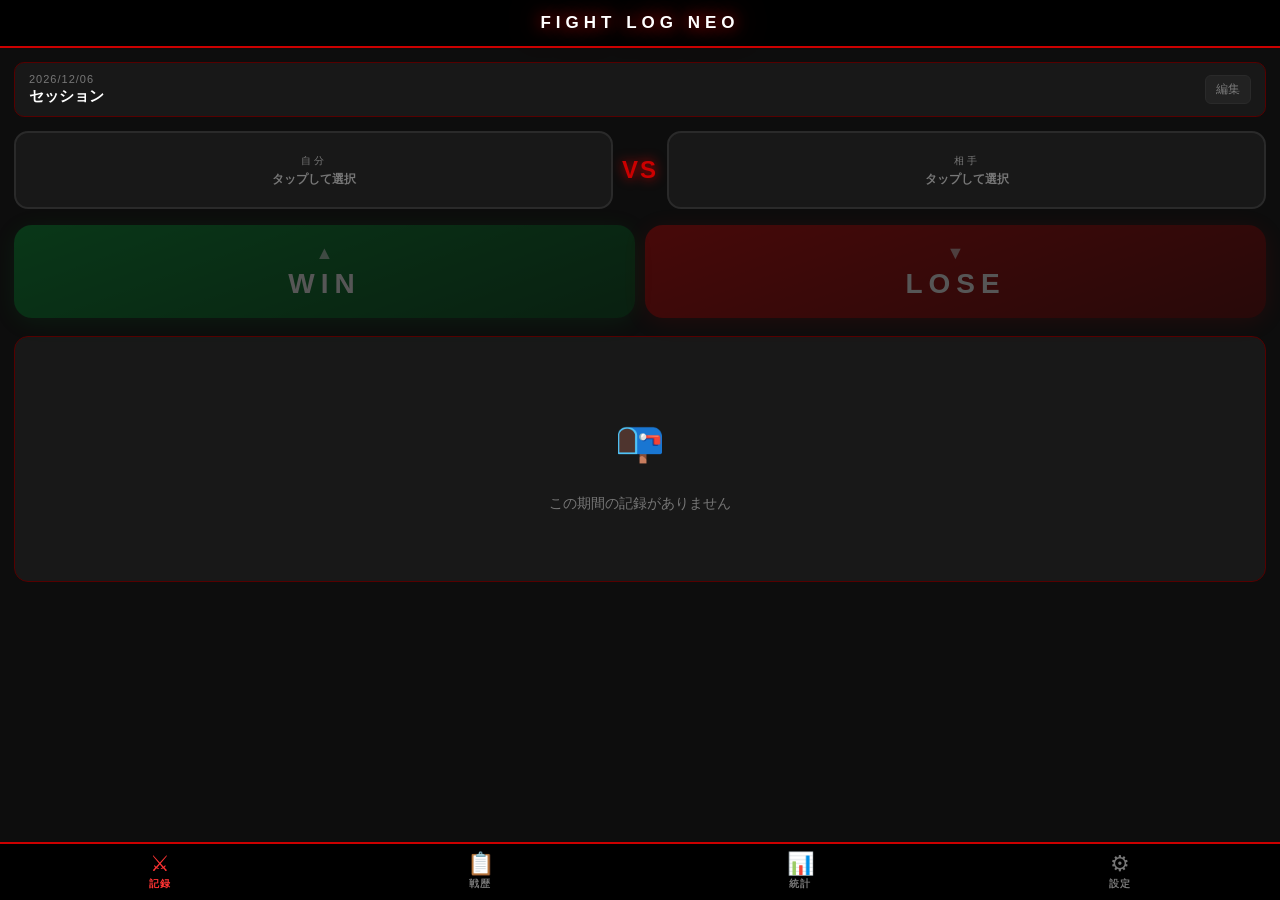
==== index.html @ 9a9ee001 "Add files via upload" ====
<!DOCTYPE html>
<html lang="ja">
<head>
  <meta charset="UTF-8">
  <meta name="viewport" content="width=device-width, initial-scale=1.0, maximum-scale=1.0, user-scalable=no">
  <meta name="apple-mobile-web-app-capable" content="yes">
  <meta name="apple-mobile-web-app-status-bar-style" content="black-translucent">
  <meta name="apple-mobile-web-app-title" content="FightLogNeo">
  <meta name="theme-color" content="#0d0d0d">
  <title>FightLogNeo</title>
  <link rel="manifest" href="manifest.json">
  <link rel="apple-touch-icon" href="icon.svg">
  <link rel="stylesheet" href="style.css">
</head>
<body>

  <header id="app-header">
    <div class="header-left" id="header-left"></div>
    <h1 class="app-title">FIGHT LOG NEO</h1>
    <div class="header-right" id="header-right"></div>
  </header>

  <main id="app-main">

    <!-- ===== VIEW: RECORD ===== -->
    <div id="view-record" class="view active">
      <div class="session-bar" id="session-bar">
        <div class="session-bar-info">
          <span class="session-bar-date" id="session-date"></span>
          <span class="session-bar-title" id="session-title-display"></span>
        </div>
        <button class="session-edit-btn" id="session-edit-btn">編集</button>
      </div>

      <div class="char-selection">
        <div class="char-slot" id="my-char-slot" onclick="openCharPicker('my')">
          <div class="char-label">自分</div>
          <div class="char-name" id="my-char-name">タップして選択</div>
        </div>
        <div class="vs-divider">VS</div>
        <div class="char-slot" id="opp-char-slot" onclick="openCharPicker('opp')">
          <div class="char-label">相手</div>
          <div class="char-name" id="opp-char-name">タップして選択</div>
        </div>
      </div>

      <div class="battle-buttons">
        <button class="btn-win" id="btn-win" onclick="recordMatch('win')" disabled>
          <span class="btn-icon">▲</span>
          <span class="btn-text">WIN</span>
        </button>
        <button class="btn-lose" id="btn-lose" onclick="recordMatch('lose')" disabled>
          <span class="btn-icon">▼</span>
          <span class="btn-text">LOSE</span>
        </button>
      </div>

      <div id="today-stats" class="stats-card"></div>
      <div id="recent-matches"></div>
    </div>

    <!-- ===== VIEW: HISTORY ===== -->
    <div id="view-history" class="view">
      <div id="history-list"></div>
    </div>

    <!-- ===== VIEW: STATS ===== -->
    <div id="view-stats" class="view">
      <div class="period-tabs">
        <button class="period-tab active" data-period="today"  onclick="selectPeriod('today')">今日</button>
        <button class="period-tab"        data-period="week"   onclick="selectPeriod('week')">週間</button>
        <button class="period-tab"        data-period="month"  onclick="selectPeriod('month')">月間</button>
        <button class="period-tab"        data-period="all"    onclick="selectPeriod('all')">全期間</button>
        <button class="period-tab"        data-period="custom" onclick="selectPeriod('custom')">選択</button>
      </div>
      <div id="custom-session-picker" class="custom-picker hidden"></div>
      <div id="stats-content"></div>
    </div>

    <!-- ===== VIEW: SETTINGS ===== -->
    <div id="view-settings" class="view">
      <div class="settings-section">
        <div class="settings-section-title">キャラクター管理</div>
        <button class="btn-add-char" onclick="showAddCharModal()">＋ キャラクターを追加</button>
        <div id="char-list"></div>
      </div>
      <div class="settings-section">
        <div class="settings-section-title">データ管理</div>
        <button class="btn-outline-danger" onclick="showConfirmDialog('全データを削除しますか？\nこの操作は取り消せません。', '削除する', deleteAllData)">全データを削除</button>
      </div>
    </div>

  </main>

  <nav id="bottom-nav">
    <button class="nav-item active" data-view="record"   onclick="switchView('record')">
      <span class="nav-icon">⚔</span><span class="nav-label">記録</span>
    </button>
    <button class="nav-item" data-view="history"  onclick="switchView('history')">
      <span class="nav-icon">📋</span><span class="nav-label">戦歴</span>
    </button>
    <button class="nav-item" data-view="stats"    onclick="switchView('stats')">
      <span class="nav-icon">📊</span><span class="nav-label">統計</span>
    </button>
    <button class="nav-item" data-view="settings" onclick="switchView('settings')">
      <span class="nav-icon">⚙</span><span class="nav-label">設定</span>
    </button>
  </nav>

  <!-- Result flash overlay -->
  <div id="result-flash" class="result-flash"></div>

  <!-- ===== MODAL: CHARACTER PICKER ===== -->
  <div id="modal-char-picker" class="modal-overlay" onclick="closeModal('char-picker')">
    <div class="modal-sheet" onclick="event.stopPropagation()">
      <div class="modal-header">
        <h3 id="char-picker-title">キャラクター選択</h3>
        <button class="modal-close" onclick="closeModal('char-picker')">✕</button>
      </div>
      <div id="char-picker-grid" class="char-picker-grid"></div>
    </div>
  </div>

  <!-- ===== MODAL: SESSION DETAIL ===== -->
  <div id="modal-session-detail" class="modal-overlay" onclick="closeModal('session-detail')">
    <div class="modal-sheet modal-full" onclick="event.stopPropagation()">
      <div class="modal-header">
        <h3>セッション詳細</h3>
        <button class="modal-close" onclick="closeModal('session-detail')">✕</button>
      </div>
      <div id="session-detail-content"></div>
    </div>
  </div>

  <!-- ===== MODAL: RECORD EDIT ===== -->
  <div id="modal-record-edit" class="modal-overlay" onclick="closeModal('record-edit')">
    <div class="modal-sheet modal-small" onclick="event.stopPropagation()">
      <div class="modal-header">
        <h3>セッション編集</h3>
        <button class="modal-close" onclick="closeModal('record-edit')">✕</button>
      </div>
      <div class="modal-body">
        <label class="input-label">タイトル</label>
        <input type="text" id="record-edit-title" class="input-text" maxlength="30" placeholder="例: ランクマッチ">
        <label class="input-label">メモ</label>
        <textarea id="record-edit-memo" class="input-textarea" rows="3" placeholder="今日の気づきなど..."></textarea>
        <button class="btn-primary" onclick="saveRecordEdit()">保存</button>
      </div>
    </div>
  </div>

  <!-- ===== MODAL: ADD CHARACTER ===== -->
  <div id="modal-add-char" class="modal-overlay" onclick="closeModal('add-char')">
    <div class="modal-sheet modal-tiny" onclick="event.stopPropagation()">
      <div class="modal-header">
        <h3>キャラクターを追加</h3>
        <button class="modal-close" onclick="closeModal('add-char')">✕</button>
      </div>
      <div class="modal-body">
        <label class="input-label">キャラクター名</label>
        <input type="text" id="new-char-input" class="input-text" maxlength="20" placeholder="名前を入力">
        <button class="btn-primary" onclick="addCustomChar()">追加</button>
      </div>
    </div>
  </div>

  <!-- ===== MODAL: CONFIRM ===== -->
  <div id="modal-confirm" class="modal-overlay">
    <div class="modal-sheet modal-tiny" onclick="event.stopPropagation()">
      <div class="modal-body">
        <p id="confirm-message" class="confirm-message"></p>
        <div class="confirm-buttons">
          <button class="btn-secondary" onclick="resolveConfirm(false)">キャンセル</button>
          <button class="btn-danger-confirm" id="confirm-ok-btn" onclick="resolveConfirm(true)">削除する</button>
        </div>
      </div>
    </div>
  </div>

  <!-- Toast -->
  <div id="toast" class="toast"></div>

  <script src="app.js"></script>
</body>
</html>
---- style.css ----
/* ================================================
   FIGHT LOG NEO — STYLE
   ================================================ */

*, *::before, *::after { box-sizing: border-box; margin: 0; padding: 0; }

:root {
  --bg:          #0d0d0d;
  --bg-card:     #181818;
  --bg-card2:    #222222;
  --red:         #cc0000;
  --red-bright:  #ff3333;
  --red-dark:    #880000;
  --red-border:  #550000;
  --green:       #00aa44;
  --green-bright:#00ee66;
  --yellow:      #ddaa00;
  --text:        #ffffff;
  --text-muted:  #777777;
  --text-dim:    #444444;
  --border:      #2a2a2a;
  --nav-h:       58px;
  --header-h:    48px;
  --safe-b:      env(safe-area-inset-bottom, 0px);
  --safe-t:      env(safe-area-inset-top, 0px);
}

html { height: 100%; background: var(--bg); }

body {
  height: 100%;
  overflow: hidden;
  background: var(--bg);
  color: var(--text);
  font-family: -apple-system, 'Helvetica Neue', Arial, sans-serif;
  -webkit-tap-highlight-color: transparent;
  -webkit-user-select: none;
  user-select: none;
  overscroll-behavior: none;
}

/* ==============================
   HEADER
   ============================== */
#app-header {
  position: fixed;
  top: 0; left: 0; right: 0;
  height: calc(var(--header-h) + var(--safe-t));
  padding-top: var(--safe-t);
  background: #000;
  border-bottom: 2px solid var(--red);
  display: flex;
  align-items: center;
  justify-content: space-between;
  padding-left: 16px;
  padding-right: 16px;
  z-index: 100;
}

.app-title {
  font-size: 17px;
  font-weight: 900;
  letter-spacing: 5px;
  color: var(--text);
  text-shadow: 0 0 16px var(--red), 0 0 32px var(--red-dark);
  position: absolute;
  left: 50%;
  transform: translateX(-50%);
}

.header-left, .header-right { width: 60px; }
.header-right { text-align: right; }

/* ==============================
   MAIN SCROLL AREA
   ============================== */
#app-main {
  position: fixed;
  top: calc(var(--header-h) + var(--safe-t));
  left: 0; right: 0;
  bottom: calc(var(--nav-h) + var(--safe-b));
  overflow-y: auto;
  -webkit-overflow-scrolling: touch;
}

/* ==============================
   VIEWS
   ============================== */
.view { display: none; padding: 14px 14px 32px; min-height: 100%; }
.view.active { display: block; }

/* ==============================
   BOTTOM NAV
   ============================== */
#bottom-nav {
  position: fixed;
  bottom: 0; left: 0; right: 0;
  height: calc(var(--nav-h) + var(--safe-b));
  padding-bottom: var(--safe-b);
  background: #000;
  border-top: 2px solid var(--red);
  display: flex;
  z-index: 100;
}

.nav-item {
  flex: 1;
  background: none;
  border: none;
  color: var(--text-muted);
  display: flex;
  flex-direction: column;
  align-items: center;
  justify-content: center;
  gap: 2px;
  cursor: pointer;
  transition: color 0.2s;
  padding: 6px 0;
}
.nav-item.active { color: var(--red-bright); }
.nav-icon { font-size: 22px; line-height: 1; }
.nav-label { font-size: 10px; font-weight: 700; letter-spacing: 1px; }

/* ==============================
   RECORD VIEW
   ============================== */
.session-bar {
  display: flex;
  justify-content: space-between;
  align-items: center;
  background: var(--bg-card);
  border: 1px solid var(--red-border);
  border-radius: 10px;
  padding: 10px 14px;
  margin-bottom: 14px;
}
.session-bar-info { display: flex; flex-direction: column; gap: 2px; }
.session-bar-date { font-size: 11px; color: var(--text-muted); letter-spacing: 1px; }
.session-bar-title { font-size: 15px; font-weight: 700; color: var(--text); }
.session-edit-btn {
  background: var(--bg-card2);
  border: 1px solid var(--border);
  border-radius: 6px;
  color: var(--text-muted);
  font-size: 12px;
  padding: 5px 10px;
  cursor: pointer;
}
.session-edit-btn:active { background: var(--red-border); color: var(--text); }

/* Character selection */
.char-selection {
  display: flex;
  align-items: center;
  gap: 8px;
  margin-bottom: 16px;
}

.char-slot {
  flex: 1;
  background: var(--bg-card);
  border: 2px solid var(--border);
  border-radius: 14px;
  padding: 14px 10px;
  text-align: center;
  cursor: pointer;
  min-height: 78px;
  display: flex;
  flex-direction: column;
  align-items: center;
  justify-content: center;
  gap: 4px;
  transition: border-color 0.15s;
  -webkit-tap-highlight-color: transparent;
}
.char-slot:active { background: #222; }
.char-slot.selected { border-color: var(--red); }

.char-label {
  font-size: 10px;
  color: var(--text-muted);
  letter-spacing: 3px;
  text-transform: uppercase;
}
.char-name {
  font-size: 15px;
  font-weight: 700;
  color: var(--text);
  line-height: 1.2;
}
.char-slot:not(.selected) .char-name { color: var(--text-muted); font-size: 12px; }

.vs-divider {
  font-size: 24px;
  font-weight: 900;
  color: var(--red);
  text-shadow: 0 0 12px var(--red);
  letter-spacing: 2px;
  min-width: 38px;
  text-align: center;
  flex-shrink: 0;
}

/* Battle buttons */
.battle-buttons {
  display: flex;
  gap: 10px;
  margin-bottom: 18px;
}

.btn-win, .btn-lose {
  flex: 1;
  border: none;
  border-radius: 18px;
  padding: 18px 10px;
  cursor: pointer;
  display: flex;
  flex-direction: column;
  align-items: center;
  gap: 4px;
  -webkit-tap-highlight-color: transparent;
  transition: transform 0.08s, opacity 0.2s;
}
.btn-win {
  background: linear-gradient(160deg, #009933, #004d1a);
  box-shadow: 0 4px 24px rgba(0, 153, 51, 0.35);
}
.btn-lose {
  background: linear-gradient(160deg, #cc0000, #660000);
  box-shadow: 0 4px 24px rgba(204, 0, 0, 0.35);
}
.btn-win:not(:disabled):active  { transform: scale(0.95); }
.btn-lose:not(:disabled):active { transform: scale(0.95); }
.btn-win:disabled, .btn-lose:disabled { opacity: 0.3; cursor: not-allowed; }

.btn-icon { font-size: 18px; color: rgba(255,255,255,0.7); }
.btn-text { font-size: 28px; font-weight: 900; letter-spacing: 6px; color: #fff; }

/* Stats card (shared) */
.stats-card {
  background: var(--bg-card);
  border: 1px solid var(--red-border);
  border-radius: 14px;
  padding: 16px;
  margin-bottom: 14px;
}

.stats-card-title {
  font-size: 10px;
  letter-spacing: 4px;
  color: var(--text-muted);
  text-transform: uppercase;
  margin-bottom: 14px;
}

.stats-headline {
  display: flex;
  align-items: center;
  gap: 14px;
  margin-bottom: 12px;
}
.win-rate-big {
  font-size: 40px;
  font-weight: 900;
  line-height: 1;
}
.wl-record { font-size: 18px; color: var(--text); margin-bottom: 2px; }
.total-label { font-size: 12px; color: var(--text-muted); }

/* Matchup table */
.matchup-section-title {
  font-size: 10px;
  letter-spacing: 3px;
  color: var(--text-muted);
  text-transform: uppercase;
  margin-top: 14px;
  margin-bottom: 6px;
  border-top: 1px solid var(--border);
  padding-top: 10px;
}

.char-group { margin-bottom: 10px; }

.char-group-header {
  display: flex;
  justify-content: space-between;
  align-items: center;
  background: var(--bg-card2);
  border-radius: 8px;
  padding: 8px 10px;
  margin-bottom: 4px;
}
.char-group-name { font-size: 14px; font-weight: 700; }
.char-group-stat { font-size: 12px; color: var(--text-muted); }
.char-group-rate { font-size: 16px; font-weight: 700; min-width: 46px; text-align: right; }

.matchup-row {
  display: flex;
  align-items: center;
  justify-content: space-between;
  padding: 7px 10px 7px 18px;
  border-bottom: 1px solid var(--border);
}
.matchup-row:last-child { border-bottom: none; }
.matchup-vs { font-size: 12px; color: var(--text-muted); margin-right: 4px; }
.matchup-opp { font-size: 13px; font-weight: 600; }
.matchup-record { font-size: 11px; color: var(--text-muted); min-width: 60px; text-align: center; }
.matchup-rate { font-size: 13px; font-weight: 700; min-width: 42px; text-align: right; }

/* Recent matches */
.section-label {
  font-size: 10px;
  letter-spacing: 3px;
  color: var(--text-muted);
  text-transform: uppercase;
  margin-bottom: 8px;
}

.match-item {
  display: flex;
  align-items: center;
  background: var(--bg-card);
  border-radius: 8px;
  border-left: 3px solid transparent;
  padding: 10px 12px;
  margin-bottom: 6px;
}
.match-item.win  { border-left-color: var(--green); }
.match-item.lose { border-left-color: var(--red); }
.match-chars { flex: 1; font-size: 14px; font-weight: 600; }
.match-result { font-size: 12px; font-weight: 900; letter-spacing: 2px; margin-right: 12px; }
.match-result.win  { color: var(--green-bright); }
.match-result.lose { color: var(--red-bright); }
.match-delete {
  background: none;
  border: none;
  color: var(--text-dim);
  font-size: 16px;
  cursor: pointer;
  padding: 4px;
  line-height: 1;
}
.match-delete:active { color: var(--red); }

/* ==============================
   HISTORY VIEW
   ============================== */
.session-card {
  background: var(--bg-card);
  border: 1px solid var(--border);
  border-radius: 14px;
  margin-bottom: 10px;
  cursor: pointer;
  overflow: hidden;
  transition: border-color 0.15s;
}
.session-card:active { border-color: var(--red); }

.session-card-body {
  display: flex;
  align-items: center;
  justify-content: space-between;
  padding: 14px 16px;
}
.session-card-meta { flex: 1; }
.session-card-date { font-size: 11px; color: var(--text-muted); margin-bottom: 2px; }
.session-card-title { font-size: 16px; font-weight: 700; }
.session-card-memo { font-size: 12px; color: var(--text-muted); margin-top: 4px; }

.session-card-stats { text-align: right; flex-shrink: 0; padding-left: 12px; }
.session-rate { font-size: 22px; font-weight: 900; line-height: 1; }
.session-wl { font-size: 12px; color: var(--text-muted); margin-top: 2px; }

/* ==============================
   STATS VIEW
   ============================== */
.period-tabs {
  display: flex;
  background: var(--bg-card);
  border-radius: 12px;
  padding: 4px;
  margin-bottom: 14px;
  gap: 2px;
}
.period-tab {
  flex: 1;
  background: none;
  border: none;
  color: var(--text-muted);
  padding: 8px 4px;
  border-radius: 9px;
  font-size: 12px;
  font-weight: 700;
  cursor: pointer;
  transition: background 0.15s, color 0.15s;
  letter-spacing: 0.5px;
}
.period-tab.active { background: var(--red); color: #fff; }

.custom-picker {
  background: var(--bg-card);
  border: 1px solid var(--red-border);
  border-radius: 12px;
  padding: 12px;
  margin-bottom: 14px;
}
.custom-picker.hidden { display: none; }
.custom-picker-title { font-size: 11px; color: var(--text-muted); letter-spacing: 2px; text-transform: uppercase; margin-bottom: 10px; }
.custom-picker-list { display: flex; flex-direction: column; gap: 6px; max-height: 180px; overflow-y: auto; }
.custom-picker-item {
  display: flex;
  align-items: center;
  gap: 10px;
  padding: 8px 10px;
  background: var(--bg-card2);
  border-radius: 8px;
  cursor: pointer;
}
.custom-picker-item input[type="checkbox"] { accent-color: var(--red); width: 16px; height: 16px; }
.custom-picker-label { flex: 1; font-size: 13px; }
.custom-picker-stat { font-size: 11px; color: var(--text-muted); }

/* ==============================
   SETTINGS VIEW
   ============================== */
.settings-section {
  background: var(--bg-card);
  border-radius: 14px;
  padding: 16px;
  margin-bottom: 14px;
}
.settings-section-title {
  font-size: 11px;
  letter-spacing: 3px;
  color: var(--text-muted);
  text-transform: uppercase;
  margin-bottom: 12px;
}
.btn-add-char {
  width: 100%;
  background: none;
  border: 1px dashed var(--border);
  border-radius: 10px;
  color: var(--text-muted);
  padding: 12px;
  font-size: 14px;
  cursor: pointer;
  margin-bottom: 10px;
  transition: border-color 0.15s, color 0.15s;
}
.btn-add-char:active { border-color: var(--red); color: var(--text); }

.char-list-item {
  display: flex;
  align-items: center;
  padding: 10px 0;
  border-top: 1px solid var(--border);
}
.char-list-name { flex: 1; font-size: 15px; }
.char-preset-badge {
  font-size: 10px;
  color: var(--text-dim);
  background: var(--bg-card2);
  border: 1px solid var(--border);
  padding: 2px 7px;
  border-radius: 4px;
}
.char-delete-btn {
  background: none;
  border: none;
  color: var(--red);
  font-size: 14px;
  cursor: pointer;
  padding: 4px 8px;
}

.btn-outline-danger {
  width: 100%;
  background: none;
  border: 1px solid var(--red-dark);
  border-radius: 10px;
  color: var(--red);
  padding: 12px;
  font-size: 14px;
  cursor: pointer;
}
.btn-outline-danger:active { background: var(--red-border); }

/* ==============================
   MODALS
   ============================== */
.modal-overlay {
  display: none;
  position: fixed;
  inset: 0;
  background: rgba(0,0,0,0.82);
  z-index: 200;
  align-items: flex-end;
  justify-content: center;
}
.modal-overlay.active { display: flex; }

.modal-sheet {
  background: #141414;
  border: 1px solid var(--red-border);
  border-radius: 22px 22px 0 0;
  width: 100%;
  max-height: 80vh;
  overflow-y: auto;
  -webkit-overflow-scrolling: touch;
  padding-bottom: env(safe-area-inset-bottom, 12px);
}
.modal-sheet.modal-full  { max-height: 92vh; }
.modal-sheet.modal-small { max-height: 60vh; }
.modal-sheet.modal-tiny  { max-height: 45vh; }

.modal-header {
  display: flex;
  justify-content: space-between;
  align-items: center;
  padding: 16px 18px 12px;
  border-bottom: 1px solid var(--border);
  position: sticky;
  top: 0;
  background: #141414;
  z-index: 1;
}
.modal-header h3 { font-size: 16px; font-weight: 700; }
.modal-close {
  background: none;
  border: none;
  color: var(--text-muted);
  font-size: 20px;
  cursor: pointer;
  padding: 4px 8px;
  line-height: 1;
}

.modal-body {
  padding: 16px 18px;
  display: flex;
  flex-direction: column;
  gap: 10px;
}

/* Character picker grid */
.char-picker-grid {
  display: grid;
  grid-template-columns: repeat(3, 1fr);
  gap: 8px;
  padding: 14px;
}
.char-picker-btn {
  background: var(--bg-card);
  border: 1px solid var(--border);
  border-radius: 10px;
  color: var(--text);
  padding: 12px 6px;
  font-size: 13px;
  font-weight: 600;
  cursor: pointer;
  text-align: center;
  transition: background 0.1s;
  line-height: 1.3;
}
.char-picker-btn:active { background: var(--red-dark); border-color: var(--red); }
.char-picker-btn.selected { background: var(--red); border-color: var(--red-bright); }

/* Session detail */
.session-detail-edit {
  padding: 14px 18px;
  display: flex;
  flex-direction: column;
  gap: 10px;
  border-bottom: 1px solid var(--border);
}

.session-detail-body { padding: 14px 18px; }

.input-label {
  font-size: 10px;
  letter-spacing: 2px;
  color: var(--text-muted);
  text-transform: uppercase;
  display: block;
  margin-bottom: 5px;
}
.input-text {
  width: 100%;
  background: var(--bg-card);
  border: 1px solid var(--border);
  border-radius: 8px;
  color: var(--text);
  padding: 11px 13px;
  font-size: 16px;
}
.input-text:focus { outline: none; border-color: var(--red); }
.input-textarea {
  width: 100%;
  background: var(--bg-card);
  border: 1px solid var(--border);
  border-radius: 8px;
  color: var(--text);
  padding: 11px 13px;
  font-size: 15px;
  resize: none;
  font-family: inherit;
}
.input-textarea:focus { outline: none; border-color: var(--red); }

.btn-primary {
  width: 100%;
  background: var(--red);
  border: none;
  border-radius: 10px;
  color: #fff;
  padding: 13px;
  font-size: 15px;
  font-weight: 700;
  cursor: pointer;
  letter-spacing: 1px;
}
.btn-primary:active { background: var(--red-dark); }

.btn-secondary {
  flex: 1;
  background: var(--bg-card2);
  border: 1px solid var(--border);
  border-radius: 10px;
  color: var(--text-muted);
  padding: 13px;
  font-size: 15px;
  font-weight: 700;
  cursor: pointer;
}

.confirm-message {
  font-size: 15px;
  line-height: 1.6;
  color: var(--text);
  text-align: center;
  padding: 6px 0 12px;
  white-space: pre-line;
}
.confirm-buttons { display: flex; gap: 10px; }
.btn-danger-confirm {
  flex: 1;
  background: var(--red);
  border: none;
  border-radius: 10px;
  color: #fff;
  padding: 13px;
  font-size: 15px;
  font-weight: 700;
  cursor: pointer;
}

.delete-session-btn {
  width: 100%;
  background: none;
  border: 1px solid var(--red-dark);
  border-radius: 10px;
  color: var(--red);
  padding: 12px;
  font-size: 14px;
  cursor: pointer;
  margin-top: 16px;
}

/* ==============================
   EMPTY STATE
   ============================== */
.empty-state {
  text-align: center;
  color: var(--text-muted);
  padding: 48px 20px;
  font-size: 14px;
  line-height: 2;
}
.empty-state-icon { font-size: 40px; display: block; margin-bottom: 8px; }

/* ==============================
   RESULT FLASH
   ============================== */
.result-flash {
  position: fixed;
  inset: 0;
  pointer-events: none;
  z-index: 400;
  opacity: 0;
  transition: opacity 0.08s;
}
.result-flash.win-flash  { background: rgba(0, 220, 80, 0.12); }
.result-flash.lose-flash { background: rgba(220, 0, 0, 0.14); }
.result-flash.active { opacity: 1; }

/* ==============================
   TOAST
   ============================== */
.toast {
  position: fixed;
  bottom: calc(var(--nav-h) + var(--safe-b) + 14px);
  left: 50%;
  transform: translateX(-50%) translateY(12px);
  background: rgba(28, 28, 28, 0.96);
  border: 1px solid var(--red-border);
  border-radius: 100px;
  color: var(--text);
  padding: 9px 22px;
  font-size: 13px;
  font-weight: 700;
  white-space: nowrap;
  opacity: 0;
  transition: opacity 0.25s, transform 0.25s;
  z-index: 500;
  pointer-events: none;
}
.toast.show { opacity: 1; transform: translateX(-50%) translateY(0); }

/* ==============================
   UTILITIES
   ============================== */
.rate-good   { color: var(--green-bright); }
.rate-mid    { color: var(--yellow); }
.rate-bad    { color: var(--red-bright); }
.rate-none   { color: var(--text-muted); }

.divider { border: none; border-top: 1px solid var(--border); margin: 12px 0; }
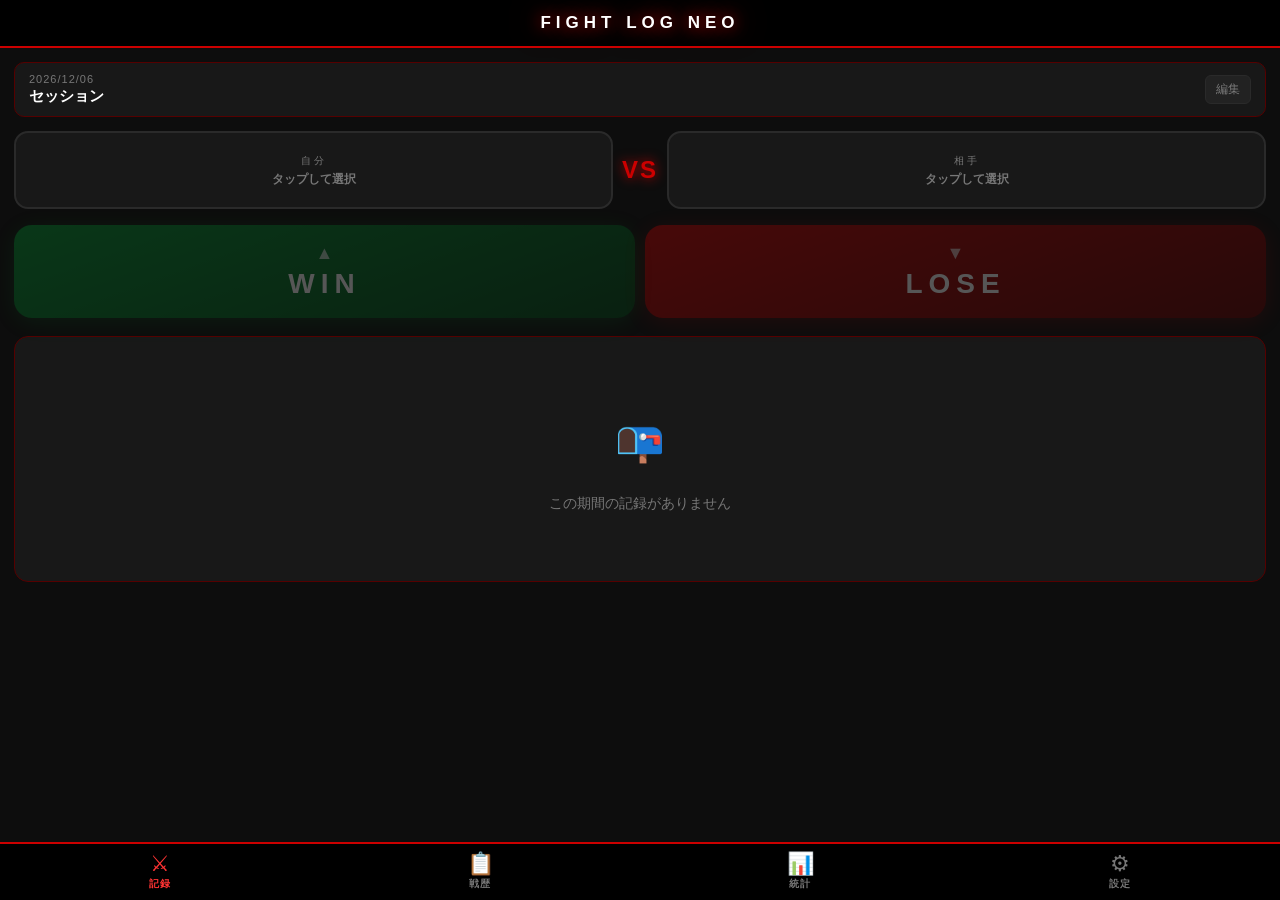
==== commit 5ba2ba5b: "Add files via upload" ====
--- a/index.html
+++ b/index.html
@@ -9,7 +9,7 @@
   <meta name="theme-color" content="#0d0d0d">
   <title>FightLogNeo</title>
   <link rel="manifest" href="manifest.json">
-  <link rel="apple-touch-icon" href="icon.svg">
+  <link rel="apple-touch-icon" href="apple-touch-icon.jpg">
   <link rel="stylesheet" href="style.css">
 </head>
 <body>
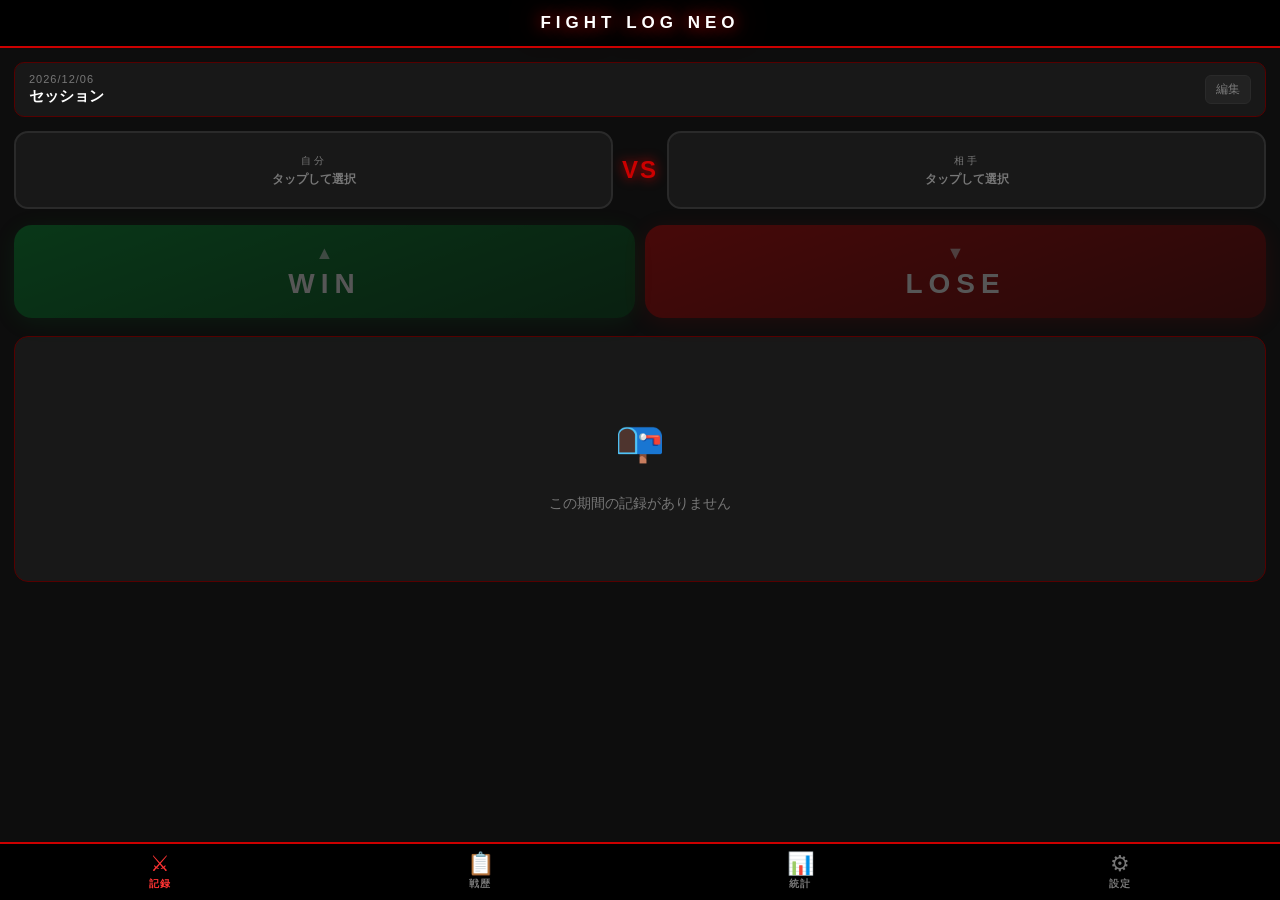
==== commit 6adb2d1e: "Add files via upload" ====
--- a/index.html
+++ b/index.html
@@ -79,6 +79,15 @@
 
     <!-- ===== VIEW: SETTINGS ===== -->
     <div id="view-settings" class="view">
+      <div class="settings-section">
+        <div class="settings-section-title">メインキャラクター</div>
+        <div class="main-char-row" id="main-char-slot" onclick="openCharPicker('main')">
+          <span class="main-char-row-label">メインキャラ</span>
+          <span class="main-char-row-value empty" id="main-char-name">未設定</span>
+          <span class="main-char-row-arrow">›</span>
+        </div>
+        <button class="btn-clear-main" id="main-char-clear-btn" onclick="clearMainChar()" style="display:none">クリア</button>
+      </div>
       <div class="settings-section">
         <div class="settings-section-title">キャラクター管理</div>
         <button class="btn-add-char" onclick="showAddCharModal()">＋ キャラクターを追加</button>
--- a/style.css
+++ b/style.css
@@ -474,6 +474,33 @@
   padding: 4px 8px;
 }
 
+.main-char-row {
+  display: flex;
+  align-items: center;
+  background: var(--bg-card2);
+  border-radius: 10px;
+  padding: 13px 14px;
+  cursor: pointer;
+  margin-bottom: 8px;
+}
+.main-char-row:active { background: var(--red-border); }
+.main-char-row-label { flex: 1; font-size: 14px; color: var(--text-muted); }
+.main-char-row-value { font-size: 15px; font-weight: 700; color: var(--text); margin-right: 6px; }
+.main-char-row-value.empty { color: var(--text-dim); font-weight: 400; font-size: 14px; }
+.main-char-row-arrow { font-size: 20px; color: var(--text-dim); line-height: 1; }
+
+.btn-clear-main {
+  width: 100%;
+  background: none;
+  border: 1px solid var(--border);
+  border-radius: 8px;
+  color: var(--text-muted);
+  padding: 9px;
+  font-size: 13px;
+  cursor: pointer;
+}
+.btn-clear-main:active { border-color: var(--red); color: var(--red); }
+
 .btn-outline-danger {
   width: 100%;
   background: none;
